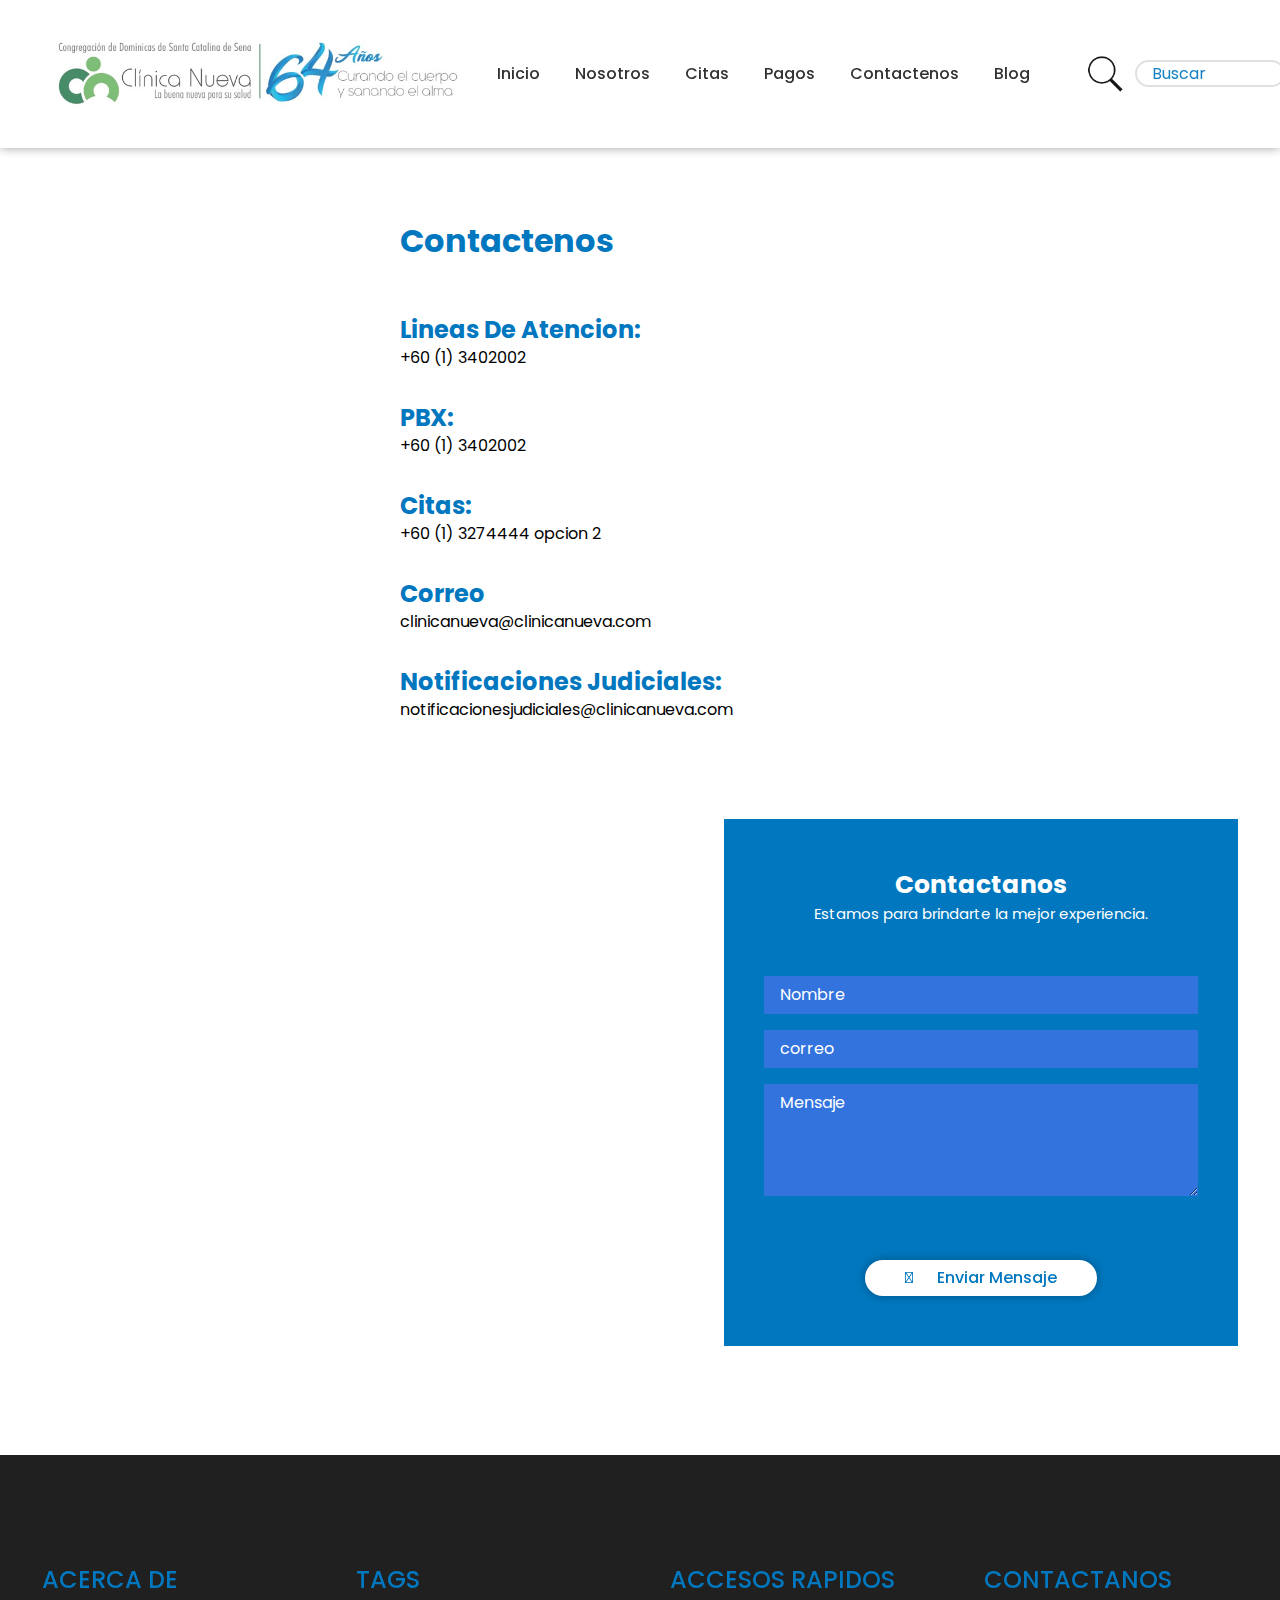
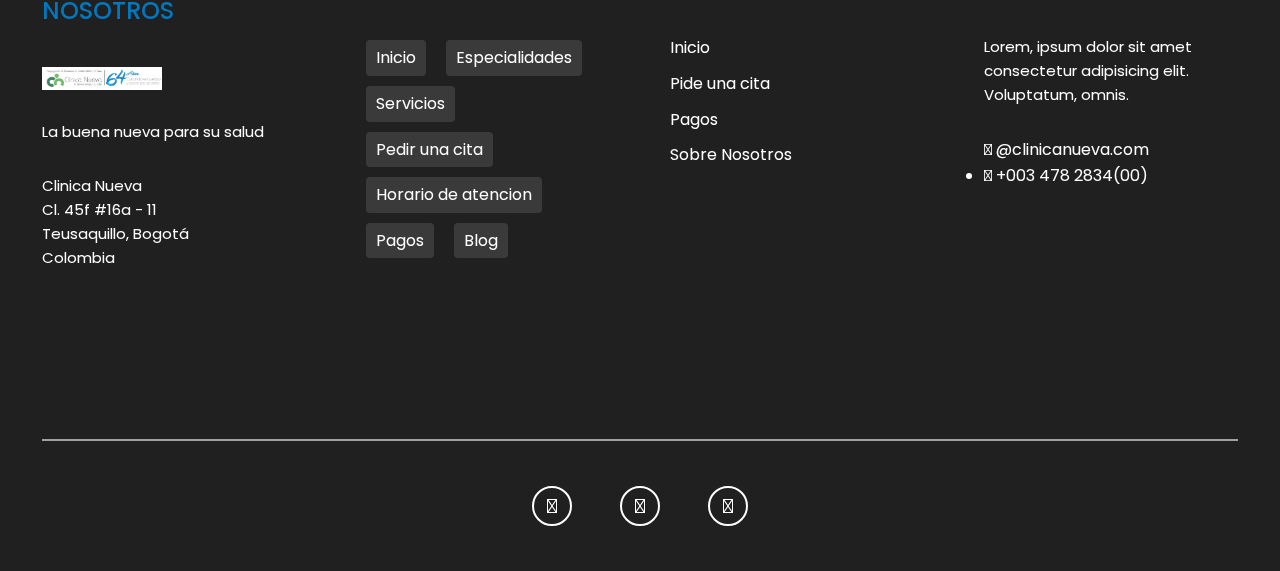
==== contactenos.html @ 8955e09b "0.61" ====
<!DOCTYPE html>
<html lang="en">

<head>
    <meta charset="UTF-8">
    <meta http-equiv="X-UA-Compatible" content="IE=edge">
    <meta name="viewport" content="width=device-width, initial-scale=1.0">
    <title>Clinica Nueva</title>
    <!-- Fuentes -->
    <link rel="stylesheet" href="https://cdnjs.cloudflare.com/ajax/libs/font-awesome/6.0.0-beta2/css/all.min.css"
        integrity="sha512-YWzhKL2whUzgiheMoBFwW8CKV4qpHQAEuvilg9FAn5VJUDwKZZxkJNuGM4XkWuk94WCrrwslk8yWNGmY1EduTA=="
        crossorigin="anonymous" referrerpolicy="no-referrer" />
    <!-- normalize css -->
    <link rel="stylesheet" href="css/normalize.css">
    <!-- custom css -->
    <link rel="stylesheet" href="css/main.css">
    <link rel="stylesheet" href="whats.css">
    <link rel="stylesheet" href="https://maxcdn.bootstrapcdn.com/font-awesome/4.5.0/css/font-awesome.min.css">
    <link rel="stylesheet" href="whats2.css">
    <script src="https://code.jquery.com/jquery-3.6.0.min.js"></script>

</head>

<body>


    <header class="header bg-white">
        <nav class="navbar bg-white">
            <div class="container flex">
                <a href="index.html" class="navbar-brand">
                    <img src="images/logo.png" alt="Logo Clinica">
                </a>
                <button type="button" class="navbar-show-btn">
                    <img src="images/ham-menu-icon.png">
                </button>

                <div class="navbar-collapse bg-blue">
                    <button type="button" class="navbar-hide-btn">
                        <svg xmlns="http://www.w3.org/2000/svg" class="icon icon-tabler icon-tabler-axis-x" width="60"
                            height="60" viewBox="0 0 24 24" stroke-width="1.5" stroke="#ffffff" fill="none"
                            stroke-linecap="round" stroke-linejoin="round">
                            <path stroke="none" d="M0 0h24v24H0z" fill="none" />
                            <path d="M4 13v.01" />
                            <path d="M4 9v.01" />
                            <path d="M4 5v.01" />
                            <path d="M17 20l3 -3l-3 -3" />
                            <path d="M4 17h16" />
                        </svg>
                    </button>
                    <ul class="navbar-nav">
                        <li class="nav-item">
                            <a href="index.html" class="nav-link ">Inicio</a>
                        </li>
                        <li class="nav-item">
                            <a href="nosotros.html" class="nav-link active">Nosotros</a>
                        </li>
                        <li class="nav-item">
                            <a href="#" class="nav-link">Citas</a>
                        </li>
                        <li class="nav-item">
                            <a href="https://www.psepagos.co/PSEHostingUI/ShowTicketOffice.aspx?ID=11386"
                                class="nav-link">Pagos</a>

                        </li>
                        <li class="nav-item">
                            <a href="contactenos.html" class="nav-link">Contactenos</a>
                        </li>
                        <li class="nav-item">
                            <a href="https://fonts.google.com/" class="nav-link">Blog</a>
                        </li>
                    </ul>
                    <div class="search-bar">
                        <form>
                            <div class="search-bar-box flex">
                                <span class="search-icon flex">
                                    <img src="images/search-icon-dark.png">
                                </span>
                                <input type="search" class="search-control" placeholder="Buscar">
                            </div>
                        </form>
                    </div>
                </div>
            </div>
        </nav>
    </header>
    <!-- FIN de header -->

    <section>
        <div class="emptyContainer">
            
        </div>
    </section>
    <section class="contact">
        <div class="contenedor-contact">
            <h1 class="text-blue">Contactenos<br></h1>
            <h2 class="text-blue"><br>Lineas de atencion: </h2>
            <p>+60 (1) 3402002</p>
            <h2 class="text-blue"><br>PBX:</h2>
            <p>+60 (1) 3402002</p>
            <h2 class="text-blue"><br>Citas: </h2>
            <p>+60 (1) 3274444 opcion 2</p>
            <h2 class="text-blue"><br>Correo</h2>
            <p>clinicanueva@clinicanueva.com</p>
            <h2 class="text-blue"><br>Notificaciones Judiciales:</h2>
            <p>notificacionesjudiciales@clinicanueva.com</p>
           
          
        </div>
    </section>
    <section id="contact" class="contact py">
        <div class="container grid">
            <div class="contact-left">
                <iframe
                    src="https://www.google.com/maps/embed?pb=!1m18!1m12!1m3!1d703.0010416188172!2d-74.07105067546958!3d4.634288171042001!2m3!1f0!2f0!3f0!3m2!1i1024!2i768!4f13.1!3m3!1m2!1s0x8e3f9a2e7e241aa3%3A0x66b2ec0e470ff23b!2sCl.%2045f%20%2316a%20-%2011%2C%20Teusaquillo%2C%20Bogot%C3%A1%2C%20Cundinamarca!5e0!3m2!1ses!2sco!4v1678193508503!5m2!1ses!2sco"
                    width="600" height="450" style="border:0;" allowfullscreen="" loading="lazy"
                    referrerpolicy="no-referrer-when-downgrade"></iframe>
            </div>
            <div class="contact-right text-white text-center bg-blue">
                <div class="contact-head">
                    <h3 class="lead">Contactanos</h3>
                    <p class="text text-md">Estamos para brindarte la mejor experiencia.</p>
                </div>
                <form>
                    <div class="form-element">
                        <input type="text" class="form-control" placeholder="Nombre">
                    </div>
                    <div class="form-element">
                        <input type="email" class="form-control" placeholder="correo">
                    </div>
                    <div class="form-element">
                        <textarea rows="5" placeholder="Mensaje" class="form-control"></textarea>
                    </div>
                    <button type="submit" class="btn btn-white btn-submit">
                        <i class="fas fa-arrow-right"></i> Enviar Mensaje
                    </button>
                </form>
            </div>
        </div>
    </section>

</body>

<!-- footer  -->
<footer id="footer" class="footer text-center">
    <div class="container">
        <div class="footer-inner text-white py grid">
            <div class="footer-item">
                <h3 class="footer-head text-blue">Acerca de nosotros</h3>
                <div class="icon">
                    <img src="images/logo.png">
                </div>
                <p class="text text-md">La buena nueva para su salud</p>
                <address>
                    Clinica Nueva <br>
                    Cl. 45f #16a - 11<br>
                    Teusaquillo, Bogotá <br>
                    Colombia
                </address>
            </div>

            <div class="footer-item">
                <h3 class="footer-head text-blue">tags</h3>
                <ul class="tags-list flex">
                    <li>Inicio</li>
                    <li>Especialidades</li>
                    <li>Servicios</li>
                    <li>Pedir una cita</li>
                    <li>Horario de atencion</li>
                    <li>Pagos</li>
                    <li>Blog</li>
                </ul>
            </div>

            <div class="footer-item">
                <h3 class="footer-head text-blue">Accesos rapidos</h3>
                <ul>
                    <li><a href="#" class="text-white">Inicio</a></li>
                    <li><a href="#" class="text-white">Pide una cita</a></li>
                    <li><a href="#" class="text-white">Pagos</a></li>
                    <li><a href="#" class="text-white">Sobre Nosotros</a></li>
                </ul>
            </div>

            <div class="footer-item">
                <h3 class="footer-head text-blue">Contactanos</h3>
                <p class="text text-md">Lorem, ipsum dolor sit amet consectetur adipisicing elit. Voluptatum, omnis.
                </p>

                <i class="fas fa-envelope"></i>
                <span>@clinicanueva.com</span>
                </li>
                <li>
                    <i class="fas fa-phone"></i>
                    <span>+003 478 2834(00)</span>
                </li>
                </ul>
            </div>
        </div>

        <div class="footer-links">
            <ul class="flex">
                <li><a href="https://twitter.com/ClinicaNueva_" class="text-white flex"> <i
                            class="fab fa-facebook-f"></i></a></li>
                <li><a href="https://www.facebook.com/ClinicaNuevaBogota/" class="text-white flex"> <i
                            class="fab fa-twitter"></i></a></li>
                <li><a href="https://www.instagram.com/clinicanueva_/" class="text-white flex"> <i
                            class="fab fa-instagram"></i></a></li>
            </ul>
        </div>
    </div>
</footer>
---- css/main.css ----
@import url('https://fonts.googleapis.com/css2?family=Poppins:wght@200;300;400;500;600;700;800;900&display=swap');

/* variables */
:root {
    --fros-blue-color: #0077be;
    --light-blue-color: #16c5ff;
    --dark-color: #202020;
    --light-gray: #dedede;
    --dark-gray: #a1a1a0;
    --light-color: #fff;
    --poppins-font: 'Poppins', sans-serif;
    --transition: all 0.3s ease-in-out;
    --box-shadow: 0 0 15px 2px rgba(0, 0, 0, 0.2) !important;
}

/* some resets */
* {
    padding: 0;
    margin: 0;
    -webkit-box-sizing: border-box;
    box-sizing: border-box;

}

html {
    font-size: 10px;
}

body {
    font-size: 1.6rem;
    line-height: 1.6;
    font-family: var(--poppins-font);
}

img {
    width: 100%;
    display: block;
}

ul {
    list-style: none;
}

a {
    text-decoration: none;
    color: var(--dark-color);
}

.bg-blue {
    background-color: var(--fros-blue-color);
}

.bg-white {
    background-color: var(--light-color);
}

.text-blue {
    color: var(--fros-blue-color);
}

.text-white {
    color: var(--light-color);
}

.text-shadow {
    text-shadow: 0px 4px 4px rgba(0, 0, 0, 0.30);
}

/* button */
.btn,
button {
    border: none;
    cursor: pointer;
}

.btn {
    padding: .9rem 4rem;
    border-radius: 3rem;
    display: inline-block;
    background-color: var(--light-color);
    font-weight: 500;
    -webkit-box-shadow: 0 0 7px 2px rgba(0, 0, 0, 0.2);
    box-shadow: 0 0 7px 2px rgba(0, 0, 0, 0.2);
    -webkit-transition: var(--transition);
    -o-transition: var(--transition);
    transition: var(--transition);
}

.btn-white {
    color: var(--fros-blue-color);
}

.btn-light-blue {
    background-color: var(--light-blue-color);
    color: var(--light-color);
}

.btn-blue {
    background-color: var(--fros-blue-color);
    color: var(--light-color);
}

.btn-group {
    display: -webkit-box;
    display: -ms-flexbox;
    display: flex;
    -ms-flex-wrap: wrap;
    flex-wrap: wrap;
    -webkit-box-align: center;
    -ms-flex-align: center;
    align-items: center;
}

.btn-group .btn {
    width: 100%;
}

.btn-group .btn:first-child {
    margin-bottom: 2rem;
}

.btn:hover {
    -webkit-box-shadow: var(--box-shadow);
    box-shadow: var(--box-shadow);
}

.container {
    max-width: 95vw;
    margin: 0 auto;
    padding: 0 1rem;
}

.flex {
    display: -webkit-box;
    display: -ms-flexbox;
    display: flex;
    -webkit-box-align: center;
    -ms-flex-align: center;
    align-items: center;
    -webkit-box-pack: center;
    -ms-flex-pack: center;
    justify-content: center;
}

.grid {
    display: grid;
}

input {
    outline: 0;
}

.lead {
    font-size: 25px;
    text-transform: capitalize;
}

h1,
h2,
h3 {
    text-transform: capitalize;
    margin-top: 0;
    line-height: 1.3;
}

.text {
    opacity: 1;
}

.text-md {
    font-size: 1.5rem;
}

.text-lg {
    font-size: 2rem;
    font-weight: 500;
}

.text-sm {
    font-size: 1.3rem;
}

.py {
    padding: 10.9rem 0;
}

.text-center {
    text-align: center;
}

/* header */
.header {
    min-height: 10vh;
}

.navbar {
    position: fixed;
    opacity: 0.94;
    top: 0;
    left: 0;
    width: 100%;
    padding: 3.2rem 0;
    box-shadow: 0 0.1px 10px rgba(0, 0, 0, 0.4);
    z-index: 999;

}

.navbar .container {
    -webkit-box-pack: justify;
    -ms-flex-pack: justify;
    justify-content: space-between;
}

.navbar-brand img {
    width: 420px;
}

.navbar-show-btn,
.navbar-hide-btn {
    background-color: transparent;
    width: 30px;
    -webkit-transition: var(--transition);
    -o-transition: var(--transition);
    transition: var(--transition);
}

button[class ^=navbar]:hover {
    -webkit-transform: scale(1.1);
    -ms-transform: scale(1.1);
    transform: scale(1.1);
}

.navbar-collapse {
    position: fixed;
    top: 0;
    right: 0;
    width: 100%;
    height: 100%;
    opacity: 0.97;
    padding: 15rem 3rem;
    display: -webkit-box;
    display: -ms-flexbox;
    display: flex;
    -webkit-box-orient: vertical;
    -webkit-box-direction: normal;
    -ms-flex-direction: column;
    flex-direction: column;
    -webkit-box-pack: justify;
    -ms-flex-pack: justify;
    justify-content: space-between;
    -webkit-box-shadow: -3px 0 10px 4px rgba(0, 0, 0, 0.1);
    box-shadow: -3px 0 10px 4px rgba(0, 0, 0, 0.1);
    -webkit-transform: translateX(110%);
    -ms-transform: translateX(110%);
    transform: translateX(110%);
    -webkit-transition: var(--transition);
    -o-transition: var(--transition);
    transition: var(--transition);
    z-index: 1000;
}

/* navbar show class */
.navbar-show {
    -webkit-transform: translateX(0);
    -ms-transform: translateX(0);
    transform: translateX(0);
}

.navbar-hide-btn {
    position: absolute;
    justify-content: center;

    top: 4.6rem;
}

.nav-item {
    margin: 1.4rem 0;
}

.nav-link {
    opacity: 0.95;
    color: var(--light-color);
    font-weight: 700;
    -webkit-transition: var(--transition);
    -o-transition: var(--transition);
    transition: var(--transition);
    display: inline-block;
}

.nav-link:hover {
    opacity: 1;
    color: var(--light-color);
    -webkit-transform: translateX(10px);
    -ms-transform: translateX(10px);
    transform: translateX(10px);
}

.search-icon {
    display: block;
    width: 40px;
    margin-right: 1rem;
}

.search-control::-webkit-input-placeholder {
    color: var(--light-blue-color);
}

.search-control::-moz-placeholder {
    color: var(--light-blue-color);
}

.search-control:-ms-input-placeholder {
    color: var(--fros-blue-color);
}

.search-control::-ms-input-placeholder {
    color: var(--fros-blue-color);
}

.search-control::placeholder {
    color: var(--fros-blue-color);
}

.search-control {
    height: 27px;
    width: 100%;
    border-radius: 1.9rem;
    border: 2px solid var(--light-gray);
    padding: 0 1.5rem;
}

/* INICIO header inner */
.header-inner {
    padding-top: 1rem;
}

.header-inner-left h1 {
    font-size: 4rem;
    font-weight: 300;
    margin-bottom: 0;
}

.header-inner-left h1 span {
    font-weight: 600;
    text-transform: uppercase;
}

.header-inner-left .lead {
    opacity: 0.9;
}

.header-inner-left .text {
    margin: 5.8rem 0;
    max-width: 500px;
    margin-right: auto;
    margin-left: auto;
}

.header-inner-left .btn-group {
    -webkit-box-pack: center;
    -ms-flex-pack: center;
    justify-content: center;
}

.header-inner-right {
    margin-top: 6rem;
}

.header-inner-right img {
    max-width: 500px;
    margin: 0 auto;
}

/* FIN header inner*/

/* INICIO de slider tipo Banner*/
#slider {
    position: relative;
    width: 100%;
    height: 600px;
    overflow: hidden;
}

.slider-container {
    position: absolute;
    top: 55px;
    left: 0;
    width: 100%;
    height: 100%;
}

.slider-image {
    position: absolute;
    top: 0;
    left: 0;
    width: 100%;
    height: 100%;
    display: none;
}

.slider-image img {
    width: 100%;
    height: 100%;
    object-fit: cover;
    object-position: center;
}

.slider-image.active {
    display: block;
}

.slider-controls {
    position: absolute;
    bottom: 20px;
    left: 50%;
    transform: translateX(-50%);
    z-index: 1;
}

.slider-controls button {
    background-color: transparent;
    border: none;
    color: #fff;
    font-size: 30px;
    margin: 0 10px;
    cursor: pointer;
}

.slider-controls button:focus {
    outline: none;
}

.slider-controls button:hover {
    color: #ccc;
}

/*FIN de slider de imagenes tipo banner*/

/* INICIO info de la clinica    */
.container-infoclinica {
    display: flex;
    justify-content: center;
}

.grid-infoclinica {
    display: grid;
    grid-template-columns: repeat(2, 1fr);
    grid-column-gap: 10px;
    grid-row-gap: 2px;
    position: relative;
    align-content: center;
    align-items: center;
    width: 100%;
    margin: 0 auto;
    padding-top: 2px;
}

.texto-infTitulo {
    position: absolute;
    top: 15%;
    left: 37%;
    transform: translate(-50%, -50%);
    background-color: rgba(4, 57, 233, 0.541);
    color: var(--light-color);
    padding: 10px;
    width: 250px;

    font-size: 25px;
}

.divImageninfo {
    grid-area: 1 / 1 / 2 / 2;
    width: 85%;
}

.divtextoinfo {
    grid-area: 1 / 2 / 2 / 3;
    margin: 5rem;
    text-align: left;
    margin-left: 5px;
}

/* FIN info de la clinica    */

/* INICIO Seccion Especialidades */
.especialidades {
    background-color: #ffffff;
    color: #000000;
    padding: 50px;
    margin: 0 auto;
}

.especialidades h2 {
    font-size: 50px;
    font-weight: bold;
    margin-bottom: 30px;
}

.especialidades-tabla {
    margin: 0 auto;
}

.especialidades-tabla tr {
    margin: 20px;
    justify-content: left;
    padding: 5px 20px;
}

.especialidades-tabla td {
    padding: 5px 20px;
    font-size: large;
}

.tabs {
    display: flex;
    justify-content: center;
    margin-bottom: 30px;
}

.tab-link {
    background-color: #fff;
    border: none;
    border-radius: 5px 5px 0 0;
    color: #0077be;
    cursor: pointer;
    font-size: 18px;
    font-weight: bold;
    padding: 15px 20px;
    transition: background-color 2s ease;
    gap: 2rem;
}

.tab-link.active {
    background-color: #0077be;
    color: #fff;
}

.tab-content {
    display: none;
}

.tab-content.active {
    display: block;
}

/* FIN */

/*Inicio de Horario */
.horario-visitas {
    margin: 5rem;

}

.grid-horario {
    display: grid;
    grid-template-columns: repeat(2, 1fr);
    grid-template-rows: 1fr;
    grid-column-gap: 0px;
    grid-row-gap: 0px;
    width: 100%;
    margin: 0 auto;
}

.divTitulo {
    grid-area: 1 / 1 / 2 / 2;
    border-right: solid 2px rgb(109, 119, 255);
    display: flex;
    align-items: center;
    justify-content: right;
    padding-right: 10rem;
    font-size: 35px;
    font-weight: bold;
    margin-bottom: 15px;
}

.divContent {
    grid-area: 1 / 2 / 2 / 3;
    padding: 5rem;
}

.divContent h3 {
    font-size: 25px;
}

/*FIN de Horario*/


/* banner one section */
.banner-one {
    background: -webkit-gradient(linear, left top, left bottom, from(rgba(0, 80, 213, 0.9)), to(rgba(0, 90, 213, 0.85))), url('../images/banner-1-img.png') top/cover no-repeat;
    background: -o-linear-gradient(rgba(0, 80, 213, 0.9), rgba(0, 90, 213, 0.85)), url('../images/banner-1-img.png') top/cover no-repeat;
    background: linear-gradient(rgba(0, 80, 213, 0.9), rgba(0, 90, 213, 0.85)), url('../images/banner-1-img.png') top/cover no-repeat;
    height: 480px;
    display: -webkit-box;
    display: -ms-flexbox;
    display: flex;
    -webkit-box-align: center;
    -ms-flex-align: center;
    align-items: center;
    -webkit-box-pack: center;
    -ms-flex-pack: center;
    justify-content: center;
}

.banner-one .lead {
    font-size: 2.8rem;
    font-weight: 500;
    max-width: 600px;
}

.banner-one .text-sm {
    font-weight: 500;
}


/* services section */
.services .section-head .text-lg {
    color: var(--dark-gray);
    margin-top: -2rem;
}

.services .section-head img {
    margin: 3.7rem auto;
}

.line-art {
    max-width: 240px;
    margin: auto;
}

.line-art img {
    width: 30px;
}

.line-art div {
    width: 100px;
    height: 2px;
    background-color: var(--light-gray);
}

.services-inner {
    padding: 10rem 0;
    background-color: #0050d5;
}

.service-item {
    padding: 3rem;
    margin-bottom: 3rem;
}

.service-item:last-child {
    margin-bottom: 0;
}

.service-item .icon img {
    width: 80px;
    margin: auto;
}

.servicios-grid img {
    width: 40%;

}

.service-item h3 {
    margin: 5rem 0;
    opacity: 0.7;
}

/* banner two section */
.banner-two {
    background: -webkit-gradient(linear, left top, left bottom, from(rgba(0, 80, 213, 0.9)), to(rgba(0, 90, 213, 0.85))), url('../images/banner-two-bg.png') top/cover no-repeat;
    background: -o-linear-gradient(rgba(0, 80, 213, 0.9), rgba(0, 90, 213, 0.85)), url('../images/banner-two-bg.png') top/cover no-repeat;
    background: linear-gradient(rgba(0, 80, 213, 0.9), rgba(0, 90, 213, 0.85)), url('../images/banner-two-bg.png') top/cover no-repeat;
    padding: 13.6rem 0;
}

.banner-two-left img {
    max-width: 620px;
    margin: auto;
}

.banner-two-right .lead {
    font-size: 2.2rem;
    margin-top: 6rem;
}

.banner-two-right .btn-group {
    margin-top: 6rem;
    -webkit-box-pack: center;
    -ms-flex-pack: center;
    justify-content: center;
}

/* doctors panel */
.doc-panel-inner {
    margin-top: 8rem;
}

.doc-panel-item {
    margin-bottom: 6rem;
}

.doc-panel-item:last-child {
    margin-bottom: 0;
}

.doc-panel-item .img {
    position: relative;
    height: 440px;
    background-color: var(--light-gray);
    overflow: hidden;
    -webkit-box-align: end;
    -ms-flex-align: end;
    align-items: flex-end;
}

.doc-panel-item .img .info {
    position: absolute;
    bottom: -100%;
    left: 0;
    width: 100%;
    height: 100px;
    -webkit-box-orient: vertical;
    -webkit-box-direction: normal;
    -ms-flex-direction: column;
    flex-direction: column;
    -webkit-transition: var(--transition);
    -o-transition: var(--transition);
    transition: var(--transition);
}

.doc-panel-item .img {
    max-width: 357px;
    margin-left: auto;
    margin-right: auto;
}

.doc-panel-item:hover .info {
    bottom: 0;
}

/* package service */
.package-service-inner {
    margin-top: 14rem;
}


/* Servicios */
.servicios-grid {
    display: grid;
    grid-template-columns: repeat(2, 1fr);
    grid-template-rows: 1fr;
    grid-column-gap: 30px;
    grid-row-gap: 0px;
    padding: 5rem;
}

.div1service {
    grid-area: 1 / 1 / 2 / 2;
}

.div2service {
    grid-area: 1 / 2 / 2 / 3;
}

/* Servicios */
.package-service {
    background: -webkit-gradient(linear, left top, left bottom, from(rgba(0, 80, 213, 0.85)), to(rgba(0, 80, 213, 0.95))), url('../images/package-service-img.jpg') center/cover no-repeat;
    background: -o-linear-gradient(rgba(0, 80, 213, 0.85), rgba(0, 80, 213, 0.95)), url('../images/package-service-img.jpg') center/cover no-repeat;
    background: linear-gradient(rgba(0, 80, 213, 0.85), rgba(0, 80, 213, 0.95)), url('../images/package-service-img.jpg') center/cover no-repeat;
}

.package-service-head {
    color: var(--light-color);
}

.package-service-head h2 {
    font-size: 39px;
}

.package-service-item {
    padding: 3rem 5rem;
    position: relative;
    margin-bottom: 12rem;
}

.package-service-item:last-child {
    margin-bottom: 0;
}

.package-service-item .icon {
    width: 86px;
    height: 86px;
    background-color: var(--light-blue-color);
    border-radius: 2rem;
    border-bottom-right-radius: 0;
    color: var(--light-color);
    position: absolute;
    top: -43px;
    left: 50%;
    -webkit-transform: translateX(-50%) rotate(45deg);
    -ms-transform: translateX(-50%) rotate(45deg);
    transform: translateX(-50%) rotate(45deg);
}

.package-service-item .icon i {
    -webkit-transform: rotate(-45deg);
    -ms-transform: rotate(-45deg);
    transform: rotate(-45deg);
}

.package-service-item h3 {
    opacity: 0.7;
    margin: 8rem 0 4rem 0;
}

.package-service-item .text-sm {
    color: var(--dark-gray);
}

.package-service-item .btn {
    margin: 4rem 0;
}

/* --------- INICIO reconocimientos ------ */
.reconocimiento {
    margin: 0 auto;
    background-color: rgb(255, 255, 255);
}

.contenedor-r {
    display: grid;
    grid-template-columns: 1fr 2fr; 
    gap: 0px 0px;
    margin: 0 auto; 
    width: auto;
    max-width: 1000px;
    height: auto;
}
.imagen-r { 
    width: 100%;
    margin: 0 auto; 
 
}
.texto-r {
    width: 100%;
   padding-left: 10px;
   padding-right: 10px;
}


.reconocimiento h1 {
    font-size: 50px;
    text-align: center;
}

.reconocimiento hr {
    width: 30%;
    color: #0050d5;
    border-width: 2.5px;
    margin: 0 auto;
}

.texto-r p {
    font-size: 18px;   
}



/* --------- FIN reconocimientos ------ */
/* posts section */
.posts {
    background-color: var(--light-gray);
}

.posts-inner {
    margin-top: 6rem;
}

.post-item {
    padding: 1.2rem;
    -webkit-box-shadow: var(--box-shadow);
    box-shadow: var(--box-shadow);
    margin-bottom: 6rem;
}

.post-item:last-child {
    margin-bottom: 0;
}

.post-item .content {
    padding: 3rem 2rem 1rem 2rem;
}

.post-item h4 {
    margin-bottom: 1rem;
}

.post-item .text {
    padding: 1rem 0;
}

.post-item .info {
    -webkit-box-pack: justify;
    -ms-flex-pack: justify;
    justify-content: space-between;
    color: var(--dark-gray);
}

.post-item .info .text {
    padding-bottom: 0;
}

/* contact section */
.contact-left {
    margin-bottom: 6rem;
    height: 100%;
}

.contact-left iframe {
    width: 100%;
    height: 100%;
    -o-object-fit: cover;
    object-fit: cover;
}

.contact-right {
    padding: 5rem 4rem;
}

.contact-right form {
    margin-top: 5rem;
}

.form-element .form-control {
    width: 100%;
    background-color: #3373dd;
    border: none;
    outline: 0;
    padding: 1rem 1.6rem;
    margin-bottom: 1.6rem;
    color: var(--light-color);
}

.form-element .form-control::-webkit-input-placeholder {
    color: var(--light-color);
}

.form-element .form-control::-moz-placeholder {
    color: var(--light-color);
}

.form-element .form-control:-ms-input-placeholder {
    color: var(--light-color);
}

.form-element .form-control::-ms-input-placeholder {
    color: var(--light-color);
}

.form-element .form-control::placeholder {
    color: var(--light-color);
}

.btn-submit {
    margin-top: 4rem;
}

.btn-submit i {
    margin-right: 2rem;
}

/* footer */
.footer {
    background-color: var(--dark-color);
}

.footer-item {
    margin-bottom: 6rem;
}

.footer-item:last-child {
    margin-bottom: 0;
}

.footer-head {
    text-transform: uppercase;
    font-weight: 500;
    font-size: 2.4rem;
    margin-bottom: 4rem;
}

.footer-item .icon {
    width: 120px;
    margin: auto;
}

.footer-item .text {
    padding: 3rem 0;
    max-width: 500px;
    margin-right: auto;
    margin-left: auto;
}

.footer-item address {
    font-size: 1.5rem;
    font-style: normal;
}

.footer-item .tags-list {
    -ms-flex-wrap: wrap;
    flex-wrap: wrap;
}

.footer-item .tags-list li {
    margin: .5rem 1rem;
    padding: .5rem 1rem;
    background-color: rgb(58, 58, 58);
    border-radius: .4rem;
}

.footer-item a {
    margin-bottom: 1rem;
    display: inline-block;
    -webkit-transition: var(--transition);
    -o-transition: var(--transition);
    transition: var(--transition);
}

.footer-item a:hover {
    color: var(--dark-gray);
}

.footer-item:last-child .text {
    padding-top: 0;
}

.footer-item .appointment-info li {
    margin: 1rem 0;
}

.footer-item .appointment-info li span {
    margin-left: 1rem;
}

.footer-links {
    border-top: 2px solid var(--dark-gray);
    padding: 4.5rem 0;
}

.footer-links li {
    margin: 0 2.4rem;
    font-size: 2rem;
}

.footer-links li a {
    height: 40px;
    width: 40px;
    border-radius: 50%;
    border: 2px solid var(--light-color);
    -webkit-transition: var(--transition);
    -o-transition: var(--transition);
    transition: var(--transition);
}

.footer-links li a:hover {
    background-color: var(--light-color);
    color: var(--fros-blue-color);
}




/* Media Queries */
@media(min-width: 450px) {
    .navbar-collapse {
        width: 320px;
    }

    .btn-group .btn {
        width: auto;
    }

    .btn-group .btn:first-child {
        margin-right: 48px;
        margin-bottom: 0;
    }

    .border-line {
        width: 405px;
    }
}


@media(min-width: 768px) {
    .header-inner-left h1 {
        font-size: 5.7rem;
    }

    .services-inner,
    .doc-panel-inner {
        grid-template-columns: repeat(2, 1fr);
    }

    .doc-panel-inner {
        -webkit-column-gap: 3rem;
        -moz-column-gap: 3rem;
        column-gap: 3rem;
    }

    .doc-panel .section-head h2 {
        text-align: left;
    }

    .package-service-inner,
    .posts-inner,
    .footer-inner {
        grid-template-columns: repeat(3, 1fr);
        -webkit-column-gap: 6rem;
        -moz-column-gap: 6rem;
        column-gap: 6rem;
    }

    .footer-inner {
        text-align: left;
    }

    .footer-item .icon,
    .footer-item .text {
        margin-left: 0;
    }

    .footer-item .tags-list {
        -webkit-box-pack: start;
        -ms-flex-pack: start;
        justify-content: flex-start;
    }

    .info-capacidad {
        grid-template-columns: repeat(1, 1fr);
    }


}

@media screen and (max-width: 768px) {
    .contenedor-r {
        grid-template-columns: 1fr;
        grid-template-rows: 1fr 1fr;
    }

    .imagen-r {
        grid-row: 1;
        grid-column: 1;
    }

    .texto-r {
        grid-row: 2;
        grid-column: 1;
    }
}

@media(min-width: 992px) {
    .header-inner {
        padding-top: 3.2rem;
    }

    .header-inner .container {
        grid-template-columns: 545px auto;
        -webkit-box-align: center;
        -ms-flex-align: center;
        align-items: center;
        height: calc(100vh - 32px);
        position: relative;
    }

    .header-inner-left {
        text-align: left;
    }

    .header-inner-left .text {
        margin-left: 0;
    }

    .header-inner-left .btn-group {
        -webkit-box-pack: start;
        -ms-flex-pack: start;
        justify-content: start;
    }

    .header-inner-right img {
        position: absolute;
        bottom: 0;
        right: 0;
        padding-left: 5rem;
    }

    /* */

    .about-inner .container {
        grid-template-columns: repeat(2, 1fr);
        -webkit-column-gap: 3rem;
        -moz-column-gap: 3rem;
        column-gap: 3rem;
    }

    .about-left {
        text-align: left;
        margin-bottom: 0;
    }

    .about-left .section-head h2 {
        text-align: left;
    }

    .border-line {
        margin-left: 0;
    }

    .border-line::after {
        left: 0;
        -webkit-transform: translateX(0);
        -ms-transform: translateX(0);
        transform: translateX(0);
    }

    .about-right {
        margin-left: auto;
        margin-top: 11.2rem;
    }

    .banner-two .container {
        grid-template-columns: repeat(2, 1fr);
        -webkit-box-align: center;
        -ms-flex-align: center;
        align-items: center;
        -webkit-column-gap: 6rem;
        -moz-column-gap: 6rem;
        column-gap: 6rem;
    }

    .banner-two-right {
        text-align: left;
    }

    .banner-two-right .btn-group {
        -webkit-box-pack: start;
        -ms-flex-pack: start;
        justify-content: flex-start;
    }

    .banner-two-right .lead {
        margin-top: 0;
    }

    .banner-two-left img {
        width: 100%;
        max-width: 100%;
    }

    .doc-panel-inner {
        grid-template-columns: repeat(3, 1fr);
    }

    .doc-panel-item {
        margin-bottom: 0;
    }

    .package-service-inner {
        grid-template-columns: repeat(3, 1fr);
    }

    .package-service-item {
        margin-bottom: 0;
    }

    .contact .container {
        grid-template-columns: repeat(2, 1fr);
        -webkit-column-gap: 2.4rem;
        -moz-column-gap: 2.4rem;
        column-gap: 2.4rem;
    }

}

@media(min-width: 1200px) {

    .navbar-show-btn,
    .navbar-hide-btn {
        display: none;
    }

    .navbar-collapse {
        -webkit-transform: translateX(0);
        -ms-transform: translateX(0);
        transform: translateX(0);
        position: relative;
        -webkit-box-orient: horizontal;
        -webkit-box-direction: normal;
        -ms-flex-direction: row;
        flex-direction: row;
        -webkit-box-pack: end;
        -ms-flex-pack: end;
        justify-content: flex-end;
        -webkit-box-align: center;
        -ms-flex-align: center;
        align-items: center;
        width: 100%;
        height: auto;
        padding: 0;
        background-color: transparent;
        -webkit-box-shadow: none;
        box-shadow: none;
        -webkit-transition: none;
        -o-transition: none;
        transition: none;
    }

    .navbar-nav {
        display: -webkit-box;
        display: -ms-flexbox;
        display: flex;
    }

    .nav-item {
        margin: 0;
        margin-left: 3.5rem;
    }

    .nav-link {
        color: var(--dark-color);
        opacity: 1;
        font-weight: 500;
        position: relative;
    }

    .nav-link::after {
        content: "";
        position: absolute;
        top: 100%;
        left: 0;
        height: 2px;
        width: 0;
        background-color: var(--fros-blue-color);
        opacity: 0;
        -webkit-transition: var(--transition);
        -o-transition: var(--transition);
        transition: var(--transition);
    }

    .nav-link:hover {
        -webkit-transform: none;
        -ms-transform: none;
        transform: none;
        color: var(--fros-blue-color);
    }

    .nav-link:hover::after {
        opacity: 1;
        width: 100%;
    }

    .search-bar {
        margin-left: 5.5rem;
    }

    .search-inner-right {
        width: 100%;
    }

    .search-inner-right img {
        padding-left: 0;
        max-width: 647px;
    }

    .search-control {
        width: 150px;
    }

    .header-inner-right {
        width: 100%;
    }

    .header-inner-right img {
        padding-left: 0;
        max-width: 647px;
    }

    .services-inner {
        grid-template-columns: repeat(4, 1fr);
        -webkit-column-gap: 2rem;
        -moz-column-gap: 2rem;
        column-gap: 2rem;
    }

    .service-item {
        margin-bottom: 0;
    }

    .doc-panel-inner {
        -webkit-column-gap: 9rem;
        -moz-column-gap: 9rem;
        column-gap: 9rem;
    }

    .posts-inner {
        grid-template-columns: repeat(3, 1fr);
    }

    .post-item {
        margin-bottom: 0;
    }

    .contact .container {
        grid-template-columns: auto 514px;
    }

    .footer-inner {
        grid-template-columns: repeat(4, 1fr);
        -webkit-column-gap: 6rem;
        -moz-column-gap: 6rem;
        column-gap: 6rem;
    }
}

@media(min-width: 1480px) {

    /* general */
    .container {
        max-width: 81vw;
    }
}

/* transition and animation stopper */
.resize-animation-stopper * {
    -webkit-animation: none !important;
    animation: none !important;
    -webkit-transition: none !important;
    -o-transition: none !important;
    transition: none !important;
}

.info-capacidad {
    grid-template-columns: repeat(5, 1fr);
    column-gap: 2em;
}



.testimonial-section {
    padding: 50px 0;
    background-color: #f7f7f7;
}

.testimonial-slider {
    max-width: 800px;
    margin: 0 auto;
}

.testimonial-content {
    text-align: center;
}

.testimonial-content img {
    width: 200px;
    height: auto;
    border-radius: 50%;
    margin-bottom: 20px;
}

.testimonial-content p {
    font-size: 18px;
    line-height: 1.5;
    color: #555;
}


.testimonios {
    position: relative;
    min-height: 70vh;
    width: 100%;
    background-color: #f8f8f8;
    overflow: hidden;
}

.testimonial-section::before {
    position: absolute;
    content: '';
    width: 2000px;
    height: 100%;
    bottom: -70%;
    border-radius: 50%;
    background: #3b7cf5;
}

.testimonios .heading {
    display: inline-block;
    position: relative;
    color: #3b7cf5;
    font-size: 4vw;
    padding: 60px;
    width: 100%;
    text-align: center;
    font-weight: 800;
}


.testimonios .heading::before {
    position: absolute;
    content: '';
    width: 15%;
    height: 7px;
    left: 50%;
    transform: translateX(-50%);
    bottom: 25%;
    background: #393939;
}

.testimonios .heading b {
    color: #fff;

}

.wrapper {
    width: 100%;
    display: flex;
    justify-content: center;
    flex-wrap: wrap;
}

.contenedor-testimonios {
    position: relative;
    width: 350px;
    color: #fff;
    background: #696969;
    margin: 40px 10px;
    padding: 30px 20px;
    border-radius: 3px;
    transition: 0.3s ease;
    box-shadow: 0px 4px 4px rgba(85, 85, 85, 0.45);

}

.profile {
    position: absolute;
    left: 50%;
    transform: translateX(-50%);
    top: -10%;
    width: 100%;
    display: block;
}

.imgBox {
    position: relative;
    height: 100px;
    width: 100px;
    margin: auto;
    border: 8px solid #070c0d;
    border-radius: 50%;
    overflow: hidden;
}

.imgBox img {
    position: absolute;
    height: 100%;
    width: 100%;
    top: 0;
    left: 0;
    border-radius: 50%;
    object-fit: cover;
    transition: 0.3s ease;
}

.contenedor-testimonios h2 {
    padding: 5px 0;
    text-transform: capitalize;
    color: #fff;
    letter-spacing: 1px;
    text-align: center;
}

.contenedor-testimonios p {
    margin-top: 50px;
    color: #fff;
    padding: 0 8px;
    font-size: 15px;
    opacity: 0.8;
}

.contenedor-testimonios .left {
    font-size: 30px;
    display: block;
    text-align: left;
    color: #3b7cf5;
}

.contenedor-testimonios .right {
    font-size: 30px;
    display: block;
    text-align: right;
    color: #3b7cf5;
}

.contenedor-testimonios .social {
    width: 100%;
}

.contenedor-testimonios .social i {
    font-size: 1.2em;
    color: #fff;
    padding: 8px;
    background: rgba(255, 255, 255, 0.671);
    border-radius: 4px;
}


/* Estilo de la ventana modal */
.modal {
    display: none;
    /* Oculta la ventana modal por defecto */
    position: fixed;
    /* Posición fija para mantener la ventana modal en la pantalla */
    z-index: 1;
    /* Para que la ventana modal aparezca por encima del resto del contenido */
    left: 0;
    top: 0;
    width: 100%;
    height: 100%;
    overflow: auto;
    /* Permite que el usuario pueda desplazarse si el contenido de la ventana modal es demasiado grande */
    background-color: rgba(0, 0, 0, 0.4);
    /* Fondo oscuro semitransparente para destacar la ventana modal */
}

/* Estilo del contenido de la ventana modal */
.modal-content {
    position: relative;
    background-color: #fefefe;
    /* Fondo blanco para el contenido de la ventana modal */
    margin: auto;
    padding: 0;
    border: 1px solid #888;
    width: 80%;
    max-width: 600px;
}

/* Estilo del botón para cerrar la ventana modal */
.close {
    position: absolute;
    top: 0;
    right: 0;
    color: #aaa;
    font-size: 28px;
    font-weight: bold;
    padding: 10px;
}

.close:hover,
.close:focus {
    color: black;
    text-decoration: none;
    cursor: pointer;
}

/* /////////PESTAÑA CONTACTENOS///////// */
.emptyContainer{
    width: 120px;
    height: 120px;
}
.contenedor-contact {
    width: 500px;
    height: 500px;
    padding-top: 10rem;
    margin: 0 auto;
    padding: 1rem;
}

.contenedor-contact h1 {}

.contenedor-contact h2 {}

.contenedor-contact p {}

/* ///////////////////////////////////////////////////// */
.grid-container1{
   
}
.Mision { grid-area: Mision; }
.Vision { grid-area: Vision; }


.nosotros-container{
    width: 60%;
    display: flex;
    justify-content: center;
    align-items: center;
    height:100hv;
}

.nosotros-container figure{
    position: relative;
    height: 450px;
    width: 550px;
    overflow: hidden;
    cursor: pointer;
}
.nosotros-container figure img{
    width: 100%;
    height: 100%;
    transition: all 500ms ease-out;   
}
.nosotros-container figure .capa{
position: absolute;
top: 0;
width: 100%;
height: 100%;
background: rgba(11, 103, 123, 0.6);
transition: all 500ms ease-out;
opacity: 0;
visibility: hidden;
text-align: center;
}
.nosotros-container figure:hover > .capa{
    opacity: 1;
    visibility: visible;
}
.nosotros-container figure:hover > .capa h3{
    margin-top: 70px;
    margin-bottom: 15px;
}
.nosotros-container figure .capa h3{
    color: #fff;
    font-weight: 400;
    margin-bottom: 250px;
    transition: all 500ms ease-out;
}
.nosotros-container figure .capa p{
    color: #fff;
    font-size: 15px;
    line-height: 1.5;
    width: 100%;
    max-width: 420px;
    margin: auto;

}
---- whats.css ----
.float{
	position:fixed;
	width:60px;
	height:60px;
	bottom: 15px;
    right: 16px;
	background-color:#4cc370;
	color:#FFF;
	border-radius:50px;
	text-align:center;
  font-size:30px;
	box-shadow: 2px 2px 3px #999;
  z-index:100;
}
.float:hover {
	text-decoration: none;
	color: #fff;
  background-color:#3d9e5a;
}

.my-float{
	margin-top:16px;
}
---- whats2.css ----
@import url("https://fonts.googleapis.com/css?family=Roboto");
/* offset-x > | offset-y ^| blur-radius | spread-radius | color */
@keyframes pulse {
  0% {
    transform: scale(1, 1);
  }
  50% {
    opacity: 0.3;
  }
  100% {
    transform: scale(1.45);
    opacity: 0;
  }
}
.pulse {
  -webkit-animation-name: pulse;
  animation-name: pulse;
}

.nav-bottom {
  display: flex;
  flex-direction: row;
  justify-content: flex-end;
  align-content: flex-end;
  width: auto;
  height: auto;
  position: fixed;
  z-index: 8;
  bottom: 0px;
  right: 0px;
  padding: 5px;
  margin: 0px;
}
@media (max-width: 360px) {
  .nav-bottom {
    width: 320px;
  }
}

.whatsapp-button {
  display: flex;
  justify-content: center;
  align-content: center;
  width: 60px;
  height: 60px;
  z-index: 8;
  transition: .3s;
  margin: 10px;
  padding: 7px;
  border: none;
  outline: none;
  cursor: pointer;
  border-radius: 50%;
  background-color: white;
  /* offset-x > | offset-y ^| blur-radius | spread-radius | color */
  -webkit-box-shadow: 1px 1px 6px 0px rgba(68, 68, 68, 0.705);
  -moz-box-shadow: 1px 1px 6px 0px rgba(68, 68, 68, 0.705);
  box-shadow: 1px 1px 6px 0px rgba(68, 68, 68, 0.705);
}

.circle-anime {
  display: flex;
  position: absolute;
  justify-content: center;
  align-content: center;
  width: 60px;
  height: 60px;
  top: 15px;
  right: 15px;
  border-radius: 50%;
  transition: .3s;
  background-color: #77bb4a;
  animation: pulse 1.2s 4.0s ease 4;
}

.popup-whatsapp {
  display: none;
  position: absolute;
  flex-direction: column;
  justify-content: flex-start;
  align-items: flex-start;
  width: auto;
  height: auto;
  padding: 10px;
  bottom: 85px;
  right: 6px;
  transition: .5s;
  border-radius: 10px;
  background-color: white;
  /* offset-x > | offset-y ^| blur-radius | spread-radius | color */
  -webkit-box-shadow: 2px 1px 6px 0px rgba(68, 68, 68, 0.705);
  -moz-box-shadow: 2px 1px 6px 0px rgba(68, 68, 68, 0.705);
  box-shadow: 2px 1px 6px 0px rgba(68, 68, 68, 0.705);
  animation: slideInRight .6s 0.0s both;
}
.popup-whatsapp > div {
  margin: 5px;
}
@media (max-width: 680px) {
  .popup-whatsapp p {
    font-size: 0.9em;
  }
}
.popup-whatsapp > .content-whatsapp.-top {
  display: flex;
  flex-direction: column;
}
.popup-whatsapp > .content-whatsapp.-top p {
  color: #585858;
  font-family: 'Roboto';
  font-weight: 400;
  font-size: 1.0em;
}
.popup-whatsapp > .content-whatsapp.-bottom {
  display: flex;
  flex-direction: row;
}

.closePopup {
  display: flex;
  justify-content: center;
  align-items: center;
  width: 28px;
  height: 28px;
  margin: 0px 0px 15px 0px;
  border-radius: 50%;
  border: none;
  outline: none;
  cursor: pointer;
  background-color: #4cc370;
  -webkit-box-shadow: 1px 1px 2px 0px rgba(68, 68, 68, 0.705);
  -moz-box-shadow: 1px 1px 2px 0px rgba(68, 68, 68, 0.705);
  box-shadow: 1px 1px 2px 0px rgba(68, 68, 68, 0.705);
}
.closePopup:hover {
  background-color: #3d9e5a;
  transition: .3s;
}

.send-msPopup {
  display: flex;
  justify-content: center;
  align-items: center;
  width: 40px;
  height: 40px;
  border-radius: 50%;
  background-color: #ffffff;
  margin: 0px 0px 0px 5px;
  border: none;
  outline: none;
  cursor: pointer;
  -webkit-box-shadow: 1px 1px 2px 0px rgba(68, 68, 68, 0.705);
  -moz-box-shadow: 1px 1px 2px 0px rgba(68, 68, 68, 0.705);
  box-shadow: 1px 1px 2px 0px rgba(68, 68, 68, 0.705);
}
.send-msPopup:hover {
  background-color: #f8f8f8;
  transition: .3s;
}

.is-active-whatsapp-popup {
  display: flex;
  animation: slideInRight .6s 0.0s both;
  background-color: #fafafa;
}

input.whats-input[type=text] {
  width: 250px;
  height: 40px;
  box-sizing: border-box;
  border: 0px solid #ffffff;
  border-radius: 20px;
  font-size: 1em;
  background-color: #ffffff;
  padding: 0px 0px 0px 10px;
  -webkit-transition: width 0.3s ease-in-out;
  transition: width 0.3s ease-in-out;
  outline: none;
  transition: .3s;
}
@media (max-width: 420px) {
  input.whats-input[type=text] {
    width: 225px;
  }
}
input.whats-input::placeholder {
  /* Most modern browsers support this now. */
  color: rgba(68, 68, 68, 0.705);
  opacity: 1;
}
input.whats-input[type=text]:focus {
  background-color: #f8f8f8;
  -webkit-transition: width 0.3s ease-in-out;
  transition: width 0.3s ease-in-out;
  transition: .3s;
}

.icon-whatsapp-small {
  width: 24px;
  height: 24px;
}

.icon-whatsapp {
  width: 45px;
  height: 45px;
}

.icon-font-color {
  color: #ffffff;
}

.icon-font-color--black {
  color: #333333;
}
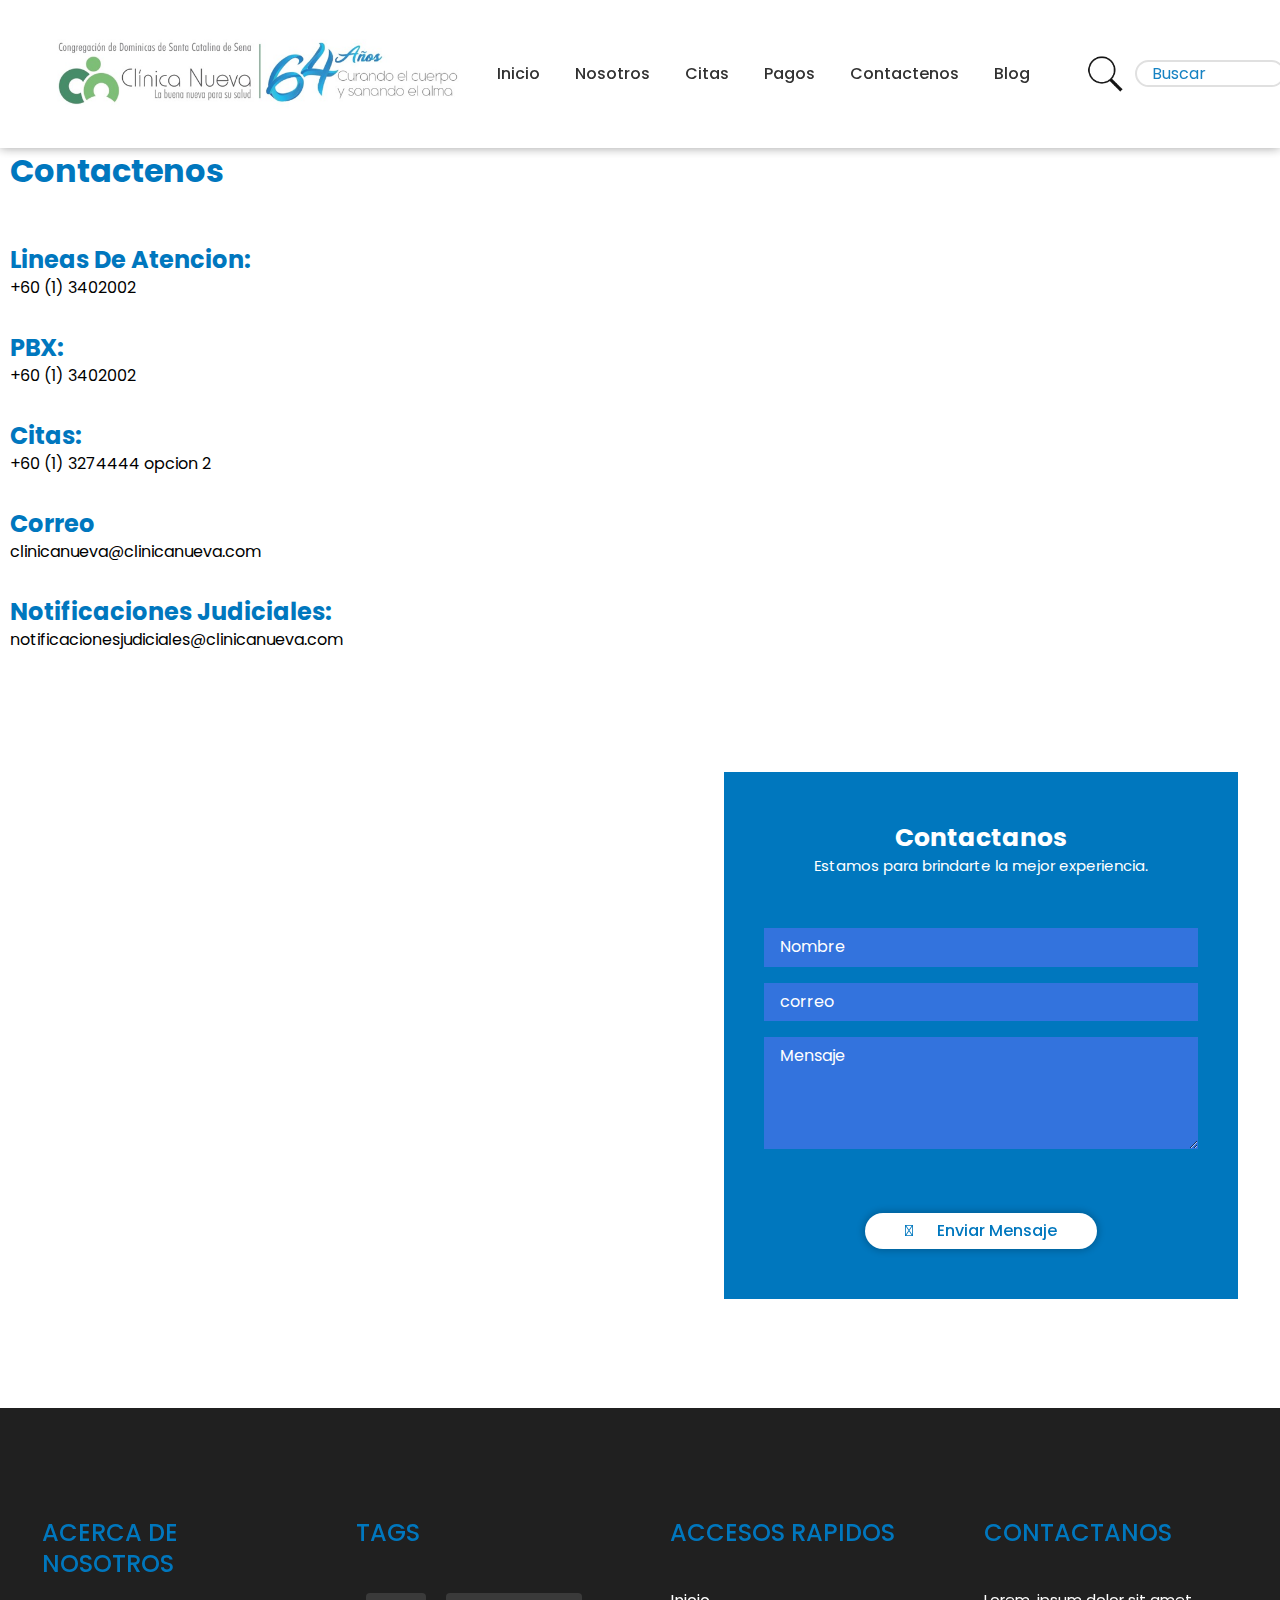
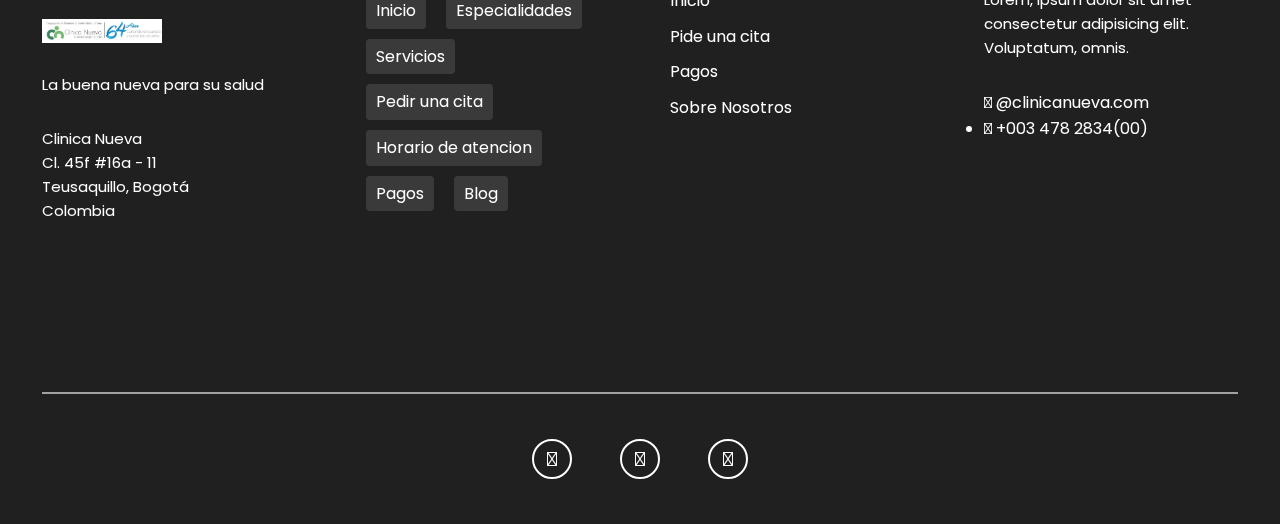
==== commit 868e77c3: "0.63" ====
--- a/contactenos.html
+++ b/contactenos.html
@@ -86,10 +86,9 @@
     <!-- FIN de header -->
 
     <section>
-        <div class="emptyContainer">
-            
-        </div>
+        <div class="emptyContainer">     </div>
     </section>
+    
     <section class="contact">
         <div class="contenedor-contact">
             <h1 class="text-blue">Contactenos<br></h1>
@@ -103,8 +102,7 @@
             <p>clinicanueva@clinicanueva.com</p>
             <h2 class="text-blue"><br>Notificaciones Judiciales:</h2>
             <p>notificacionesjudiciales@clinicanueva.com</p>
-           
-          
+  
         </div>
     </section>
     <section id="contact" class="contact py">
--- a/css/main.css
+++ b/css/main.css
@@ -19,7 +19,6 @@
     margin: 0;
     -webkit-box-sizing: border-box;
     box-sizing: border-box;
-
 }
 
 html {
@@ -188,7 +187,7 @@
     text-align: center;
 }
 
-/* header */
+/* header -----------MENU----------- */
 .header {
     min-height: 10vh;
 }
@@ -329,6 +328,8 @@
     padding: 0 1.5rem;
 }
 
+/* header -----------MENU----------- */
+
 /* INICIO header inner */
 .header-inner {
     padding-top: 1rem;
@@ -373,7 +374,9 @@
 
 /* FIN header inner*/
 
-/* INICIO de slider tipo Banner*/
+/* -------------------------------------------------------- */
+
+/* INICIO de slider de imagenes tipo Banner*/
 #slider {
     position: relative;
     width: 100%;
@@ -436,7 +439,9 @@
 
 /*FIN de slider de imagenes tipo banner*/
 
-/* INICIO info de la clinica    */
+/* ----------------------------------------------------------------------- */
+
+/* INICIO info de la clinica */
 .container-infoclinica {
     display: flex;
     justify-content: center;
@@ -464,7 +469,6 @@
     color: var(--light-color);
     padding: 10px;
     width: 250px;
-
     font-size: 25px;
 }
 
@@ -482,110 +486,9 @@
 
 /* FIN info de la clinica    */
 
-/* INICIO Seccion Especialidades */
-.especialidades {
-    background-color: #ffffff;
-    color: #000000;
-    padding: 50px;
-    margin: 0 auto;
-}
-
-.especialidades h2 {
-    font-size: 50px;
-    font-weight: bold;
-    margin-bottom: 30px;
-}
-
-.especialidades-tabla {
-    margin: 0 auto;
-}
-
-.especialidades-tabla tr {
-    margin: 20px;
-    justify-content: left;
-    padding: 5px 20px;
-}
-
-.especialidades-tabla td {
-    padding: 5px 20px;
-    font-size: large;
-}
-
-.tabs {
-    display: flex;
-    justify-content: center;
-    margin-bottom: 30px;
-}
-
-.tab-link {
-    background-color: #fff;
-    border: none;
-    border-radius: 5px 5px 0 0;
-    color: #0077be;
-    cursor: pointer;
-    font-size: 18px;
-    font-weight: bold;
-    padding: 15px 20px;
-    transition: background-color 2s ease;
-    gap: 2rem;
-}
-
-.tab-link.active {
-    background-color: #0077be;
-    color: #fff;
-}
-
-.tab-content {
-    display: none;
-}
-
-.tab-content.active {
-    display: block;
-}
-
-/* FIN */
-
-/*Inicio de Horario */
-.horario-visitas {
-    margin: 5rem;
-
-}
-
-.grid-horario {
-    display: grid;
-    grid-template-columns: repeat(2, 1fr);
-    grid-template-rows: 1fr;
-    grid-column-gap: 0px;
-    grid-row-gap: 0px;
-    width: 100%;
-    margin: 0 auto;
-}
-
-.divTitulo {
-    grid-area: 1 / 1 / 2 / 2;
-    border-right: solid 2px rgb(109, 119, 255);
-    display: flex;
-    align-items: center;
-    justify-content: right;
-    padding-right: 10rem;
-    font-size: 35px;
-    font-weight: bold;
-    margin-bottom: 15px;
-}
-
-.divContent {
-    grid-area: 1 / 2 / 2 / 3;
-    padding: 5rem;
-}
-
-.divContent h3 {
-    font-size: 25px;
-}
-
-/*FIN de Horario*/
-
-
-/* banner one section */
+/* ----------------------------------------------------------------------- */
+
+/* INICIO Seccion capaccidad Clinica  */
 .banner-one {
     background: -webkit-gradient(linear, left top, left bottom, from(rgba(0, 80, 213, 0.9)), to(rgba(0, 90, 213, 0.85))), url('../images/banner-1-img.png') top/cover no-repeat;
     background: -o-linear-gradient(rgba(0, 80, 213, 0.9), rgba(0, 90, 213, 0.85)), url('../images/banner-1-img.png') top/cover no-repeat;
@@ -667,86 +570,116 @@
     opacity: 0.7;
 }
 
-/* banner two section */
-.banner-two {
-    background: -webkit-gradient(linear, left top, left bottom, from(rgba(0, 80, 213, 0.9)), to(rgba(0, 90, 213, 0.85))), url('../images/banner-two-bg.png') top/cover no-repeat;
-    background: -o-linear-gradient(rgba(0, 80, 213, 0.9), rgba(0, 90, 213, 0.85)), url('../images/banner-two-bg.png') top/cover no-repeat;
-    background: linear-gradient(rgba(0, 80, 213, 0.9), rgba(0, 90, 213, 0.85)), url('../images/banner-two-bg.png') top/cover no-repeat;
-    padding: 13.6rem 0;
-}
-
-.banner-two-left img {
-    max-width: 620px;
-    margin: auto;
-}
-
-.banner-two-right .lead {
-    font-size: 2.2rem;
-    margin-top: 6rem;
-}
-
-.banner-two-right .btn-group {
-    margin-top: 6rem;
-    -webkit-box-pack: center;
-    -ms-flex-pack: center;
+/* FIN Seccion Capaccidad de la clinica
+
+/* ----------------------------------------------------------------------- */
+
+/* INICIO Seccion Especialidades */
+.especialidades {
+    background-color: #ffffff;
+    color: #000000;
+    padding: 50px;
+    margin: 0 auto;
+}
+
+.especialidades h2 {
+    font-size: 50px;
+    font-weight: bold;
+    margin-bottom: 30px;
+}
+
+.especialidades-tabla {
+    margin: 0 auto;
+}
+
+.especialidades-tabla tr {
+    margin: 20px;
+    justify-content: left;
+    padding: 5px 20px;
+}
+
+.especialidades-tabla td {
+    padding: 5px 20px;
+    font-size: large;
+}
+
+.tabs {
+    display: flex;
     justify-content: center;
-}
-
-/* doctors panel */
-.doc-panel-inner {
-    margin-top: 8rem;
-}
-
-.doc-panel-item {
-    margin-bottom: 6rem;
-}
-
-.doc-panel-item:last-child {
-    margin-bottom: 0;
-}
-
-.doc-panel-item .img {
-    position: relative;
-    height: 440px;
-    background-color: var(--light-gray);
-    overflow: hidden;
-    -webkit-box-align: end;
-    -ms-flex-align: end;
-    align-items: flex-end;
-}
-
-.doc-panel-item .img .info {
-    position: absolute;
-    bottom: -100%;
-    left: 0;
-    width: 100%;
-    height: 100px;
-    -webkit-box-orient: vertical;
-    -webkit-box-direction: normal;
-    -ms-flex-direction: column;
-    flex-direction: column;
-    -webkit-transition: var(--transition);
-    -o-transition: var(--transition);
-    transition: var(--transition);
-}
-
-.doc-panel-item .img {
-    max-width: 357px;
-    margin-left: auto;
-    margin-right: auto;
-}
-
-.doc-panel-item:hover .info {
-    bottom: 0;
-}
-
-/* package service */
-.package-service-inner {
-    margin-top: 14rem;
-}
-
-
-/* Servicios */
+    margin-bottom: 30px;
+}
+
+.tab-link {
+    background-color: #fff;
+    border: none;
+    border-radius: 5px 5px 0 0;
+    color: #0077be;
+    cursor: pointer;
+    font-size: 18px;
+    font-weight: bold;
+    padding: 15px 20px;
+    transition: background-color 2s ease;
+    gap: 2rem;
+}
+
+.tab-link.active {
+    background-color: #0077be;
+    color: #fff;
+}
+
+.tab-content {
+    display: none;
+}
+
+.tab-content.active {
+    display: block;
+}
+
+/* FIN seccion Especialidades */
+
+/* ----------------------------------------------------------------------- */
+
+/*Inicio de Horario */
+.horario-visitas {
+    margin: 5rem;
+}
+
+.grid-horario {
+    display: grid;
+    grid-template-columns: repeat(2, 1fr);
+    grid-template-rows: 1fr;
+    grid-column-gap: 0px;
+    grid-row-gap: 0px;
+    width: 100%;
+    margin: 0 auto;
+}
+
+.divTitulo {
+    grid-area: 1 / 1 / 2 / 2;
+    border-right: solid 2px rgb(109, 119, 255);
+    display: flex;
+    align-items: center;
+    justify-content: right;
+    padding-right: 10rem;
+    font-size: 35px;
+    font-weight: bold;
+    margin-bottom: 15px;
+}
+
+.divContent {
+    grid-area: 1 / 2 / 2 / 3;
+    padding: 5rem;
+}
+
+.divContent h3 {
+    font-size: 25px;
+}
+
+/*FIN de seccion de Horario*/
+
+/* ----------------------------------------------------------------------- */
+
+/* INICIO seccion de Servicios */
 .servicios-grid {
     display: grid;
     grid-template-columns: repeat(2, 1fr);
@@ -760,11 +693,19 @@
     grid-area: 1 / 1 / 2 / 2;
 }
 
+.div1service {
+    list-style: none;
+}
+
+.customTable {
+    list-style: none;
+    margin: 0auto;
+}
+
 .div2service {
     grid-area: 1 / 2 / 2 / 3;
 }
 
-/* Servicios */
 .package-service {
     background: -webkit-gradient(linear, left top, left bottom, from(rgba(0, 80, 213, 0.85)), to(rgba(0, 80, 213, 0.95))), url('../images/package-service-img.jpg') center/cover no-repeat;
     background: -o-linear-gradient(rgba(0, 80, 213, 0.85), rgba(0, 80, 213, 0.95)), url('../images/package-service-img.jpg') center/cover no-repeat;
@@ -823,7 +764,11 @@
     margin: 4rem 0;
 }
 
-/* --------- INICIO reconocimientos ------ */
+/* FIN Seccion de Servicios */
+
+/* ----------------------------------------------------------------------- */
+
+/* INICIO de seccion de reconocimientos*/
 .reconocimiento {
     margin: 0 auto;
     background-color: rgb(255, 255, 255);
@@ -831,24 +776,25 @@
 
 .contenedor-r {
     display: grid;
-    grid-template-columns: 1fr 2fr; 
+    grid-template-columns: 1fr 2fr;
     gap: 0px 0px;
-    margin: 0 auto; 
+    margin: 0 auto;
     width: auto;
     max-width: 1000px;
     height: auto;
 }
-.imagen-r { 
-    width: 100%;
-    margin: 0 auto; 
- 
-}
+
+.imagen-r {
+    width: 100%;
+    margin: 0 auto;
+
+}
+
 .texto-r {
     width: 100%;
-   padding-left: 10px;
-   padding-right: 10px;
-}
-
+    padding-left: 10px;
+    padding-right: 10px;
+}
 
 .reconocimiento h1 {
     font-size: 50px;
@@ -863,15 +809,29 @@
 }
 
 .texto-r p {
-    font-size: 18px;   
-}
-
-
-
-/* --------- FIN reconocimientos ------ */
-/* posts section */
+    font-size: 18px;
+}
+
+/* FIN de seccion de reconocimientos */
+
+/* ----------------------------------------------------------------------- */
+
+/* INICIO de testimonios */
+
+
+
+
+
+/* FIN de testimonios */
+
+/* ----------------------------------------------------------------------- */
+
+/* INICIO Seccion de Post de noticias */
 .posts {
-    background-color: var(--light-gray);
+    background-image: url('/images/noticias-bg.jpg');
+    background-size: cover;
+    background-position: center;
+    background-repeat: no-repeat;
 }
 
 .posts-inner {
@@ -912,7 +872,87 @@
     padding-bottom: 0;
 }
 
-/* contact section */
+/* Fin de Seccion post de noticias*/
+
+/* ----------------------------------------------------------------------- */
+
+/*INICIO Seccion de convenios*/
+.convenios {
+    max-width: 1300px;
+    background-color: #ffffff;
+    margin: 0 auto;
+    padding: 2rem;
+    margin-top: 2rem;
+}
+
+.convenios h1 {
+    font-size: 50px;
+}
+
+.convenios-contenedor {}
+
+.convenios-slider {
+    width: 100%;
+    margin: auto;
+    overflow: hidden;
+}
+
+.convenios-slider ul {
+    display: flex;
+    padding: 0;
+    width: 400%;
+    animation: cambio 20s infinite;
+    animation-timing-function: ease-in;
+}
+
+.convenios-slider li {
+    list-style: none;
+    width: 100%;
+}
+
+.convenios-slider img {
+    width: 100%;
+}
+
+@keyframes cambio {
+    0% {
+        margin-left: 0;
+    }
+
+    20% {
+        margin-left: 0;
+    }
+
+    25% {
+        margin-left: -100%;
+    }
+
+    45% {
+        margin-left: -100%;
+    }
+
+    50% {
+        margin-left: -200%;
+    }
+
+    70% {
+        margin-left: -200%;
+    }
+
+    75% {
+        margin-left: -300%;
+    }
+
+    100% {
+        margin-left: -300%;
+    }
+}
+
+/*FIN Seccion de convenios*/
+
+/* ----------------------------------------------------------------------- */
+
+/* INCICIO de seccion contactenos junto a mapa */
 .contact-left {
     margin-bottom: 6rem;
     height: 100%;
@@ -971,7 +1011,11 @@
     margin-right: 2rem;
 }
 
-/* footer */
+/* FIN seccion Contactenos junto a mapa 
+
+/* ----------------------------------------------------------------------- */
+
+/*INICIO de seccion footer */
 .footer {
     background-color: var(--dark-color);
 }
@@ -1069,10 +1113,16 @@
     color: var(--fros-blue-color);
 }
 
-
-
-
-/* Media Queries */
+/* FIN de seccio para footer */
+/* ----------------------------------------------------------------------- */
+/* ----------------------------------------------------------------------- */
+/* -------------------- fin de index ------------------------------------- */
+/* ----------------------------------------------------------------------- */
+/* ----------------------------------------------------------------------- */
+
+
+/*  --------------  MEDIA QUERYS ------------*/
+
 @media(min-width: 450px) {
     .navbar-collapse {
         width: 320px;
@@ -1091,7 +1141,6 @@
         width: 405px;
     }
 }
-
 
 @media(min-width: 768px) {
     .header-inner-left h1 {
@@ -1432,245 +1481,28 @@
     }
 }
 
+/*------------------- FIN DE MEDIA QUERYS ---------------- */
+
 /* transition and animation stopper */
-.resize-animation-stopper * {
-    -webkit-animation: none !important;
-    animation: none !important;
-    -webkit-transition: none !important;
-    -o-transition: none !important;
-    transition: none !important;
-}
+
 
 .info-capacidad {
     grid-template-columns: repeat(5, 1fr);
     column-gap: 2em;
 }
 
-
-
-.testimonial-section {
-    padding: 50px 0;
-    background-color: #f7f7f7;
-}
-
-.testimonial-slider {
-    max-width: 800px;
-    margin: 0 auto;
-}
-
-.testimonial-content {
-    text-align: center;
-}
-
-.testimonial-content img {
-    width: 200px;
-    height: auto;
-    border-radius: 50%;
-    margin-bottom: 20px;
-}
-
-.testimonial-content p {
-    font-size: 18px;
-    line-height: 1.5;
-    color: #555;
-}
-
-
-.testimonios {
-    position: relative;
-    min-height: 70vh;
-    width: 100%;
-    background-color: #f8f8f8;
-    overflow: hidden;
-}
-
-.testimonial-section::before {
-    position: absolute;
-    content: '';
-    width: 2000px;
-    height: 100%;
-    bottom: -70%;
-    border-radius: 50%;
-    background: #3b7cf5;
-}
-
-.testimonios .heading {
-    display: inline-block;
-    position: relative;
-    color: #3b7cf5;
-    font-size: 4vw;
-    padding: 60px;
-    width: 100%;
-    text-align: center;
-    font-weight: 800;
-}
-
-
-.testimonios .heading::before {
-    position: absolute;
-    content: '';
-    width: 15%;
-    height: 7px;
-    left: 50%;
-    transform: translateX(-50%);
-    bottom: 25%;
-    background: #393939;
-}
-
-.testimonios .heading b {
-    color: #fff;
-
-}
-
-.wrapper {
-    width: 100%;
-    display: flex;
-    justify-content: center;
-    flex-wrap: wrap;
-}
-
-.contenedor-testimonios {
-    position: relative;
-    width: 350px;
-    color: #fff;
-    background: #696969;
-    margin: 40px 10px;
-    padding: 30px 20px;
-    border-radius: 3px;
-    transition: 0.3s ease;
-    box-shadow: 0px 4px 4px rgba(85, 85, 85, 0.45);
-
-}
-
-.profile {
-    position: absolute;
-    left: 50%;
-    transform: translateX(-50%);
-    top: -10%;
-    width: 100%;
-    display: block;
-}
-
-.imgBox {
-    position: relative;
-    height: 100px;
-    width: 100px;
-    margin: auto;
-    border: 8px solid #070c0d;
-    border-radius: 50%;
-    overflow: hidden;
-}
-
-.imgBox img {
-    position: absolute;
-    height: 100%;
-    width: 100%;
-    top: 0;
-    left: 0;
-    border-radius: 50%;
-    object-fit: cover;
-    transition: 0.3s ease;
-}
-
-.contenedor-testimonios h2 {
-    padding: 5px 0;
-    text-transform: capitalize;
-    color: #fff;
-    letter-spacing: 1px;
-    text-align: center;
-}
-
-.contenedor-testimonios p {
-    margin-top: 50px;
-    color: #fff;
-    padding: 0 8px;
-    font-size: 15px;
-    opacity: 0.8;
-}
-
-.contenedor-testimonios .left {
-    font-size: 30px;
-    display: block;
-    text-align: left;
-    color: #3b7cf5;
-}
-
-.contenedor-testimonios .right {
-    font-size: 30px;
-    display: block;
-    text-align: right;
-    color: #3b7cf5;
-}
-
-.contenedor-testimonios .social {
-    width: 100%;
-}
-
-.contenedor-testimonios .social i {
-    font-size: 1.2em;
-    color: #fff;
-    padding: 8px;
-    background: rgba(255, 255, 255, 0.671);
-    border-radius: 4px;
-}
-
-
-/* Estilo de la ventana modal */
-.modal {
-    display: none;
-    /* Oculta la ventana modal por defecto */
-    position: fixed;
-    /* Posición fija para mantener la ventana modal en la pantalla */
-    z-index: 1;
-    /* Para que la ventana modal aparezca por encima del resto del contenido */
-    left: 0;
-    top: 0;
-    width: 100%;
-    height: 100%;
-    overflow: auto;
-    /* Permite que el usuario pueda desplazarse si el contenido de la ventana modal es demasiado grande */
-    background-color: rgba(0, 0, 0, 0.4);
-    /* Fondo oscuro semitransparente para destacar la ventana modal */
-}
-
-/* Estilo del contenido de la ventana modal */
-.modal-content {
-    position: relative;
-    background-color: #fefefe;
-    /* Fondo blanco para el contenido de la ventana modal */
-    margin: auto;
-    padding: 0;
-    border: 1px solid #888;
-    width: 80%;
-    max-width: 600px;
-}
-
-/* Estilo del botón para cerrar la ventana modal */
-.close {
-    position: absolute;
-    top: 0;
-    right: 0;
-    color: #aaa;
-    font-size: 28px;
-    font-weight: bold;
-    padding: 10px;
-}
-
-.close:hover,
-.close:focus {
-    color: black;
-    text-decoration: none;
-    cursor: pointer;
-}
-
-/* /////////PESTAÑA CONTACTENOS///////// */
-.emptyContainer{
-    width: 120px;
-    height: 120px;
-}
+/* ---------------------------------------------------------------------------*/
+/* -------------------------PESTAÑA CONTACTENOS-------------------------------*/
+/* ---------------------------------------------------------------------------*/
+
+.emptyContainer {
+    width: 10px;
+    height: 50px;
+}
+
 .contenedor-contact {
-    width: 500px;
-    height: 500px;
+    width: auto;
+    max-height: 650px;
     padding-top: 10rem;
     margin: 0 auto;
     padding: 1rem;
@@ -1682,65 +1514,193 @@
 
 .contenedor-contact p {}
 
-/* ///////////////////////////////////////////////////// */
-.grid-container1{
+/* ---------------------------------------------------------------------------*/
+/* ---------------------------------------------------------------------------*/
+
+
+/* ---------------------------------------------------------------------------*/
+/* -------------------------PESTAÑA NOSOTROS-------------------------------*/
+/* ---------------------------------------------------------------------------*/
+
+.nosotros-contenedor {}
+
+.head-nosotros {
+    background-image: url(/images/bg-iconosmedicos.png);
+    background-position: center;
+    height: 250px;
+    margin: 0 auto;
+    align-items: center;
+    display: flex;
+    justify-content: center;
+}
+
+.head-nosotros h1 {
+    margin: 0 auto;
+    font-size: 50px;
+}
+
+.body-nosotros {
+    padding: 10rem;
+}
+
+.body-nosotros {
+    font-size: 20px;
+    text-shadow: #000000;
+}
+
+.mision-vision {
+    display: grid;
+    grid-template-columns: 1fr 1fr;
+    grid-template-rows: 1fr;
+    grid-column-gap: 10px;
+    grid-row-gap: 0px;
+    padding: 1rem;
+    margin-top: 70px;
+}
+
+.mision {
    
 }
-.Mision { grid-area: Mision; }
-.Vision { grid-area: Vision; }
-
-
-.nosotros-container{
+
+.vision {
+   
+}
+
+.nosotros-contenedor figure {
+    position: relative;
+ 
+    overflow: hidden;
+    cursor: pointer;
+}
+
+.nosotros-contenedor figure img {
+    width: 100%;
+    height: 100%;
+    transition: all 500ms ease-out;
+}
+
+.nosotros-contenedor figure .capa {
+    position: absolute;
+    top: 0;
+    width: 100%;
+    height: 100%;
+    background: rgba(0, 14, 53, 0.911);
+    transition: all 500ms ease-out;
+    opacity: 0;
+    visibility: hidden;
+    text-align: center;
+}
+
+.nosotros-contenedor figure:hover>.capa {
+    opacity: 1;
+    visibility: visible;
+}
+
+.nosotros-contenedor figure:hover>.capa h3 {
+    margin-top: 120px;
+    margin-bottom: 25px;
+}
+
+.nosotros-contenedor figure .capa h3 {
+    color: #a2e5ff;
+    font-size: 50px;
+    font-weight: 400;
+    margin-bottom: 250px;
+    transition: all 500ms ease-out;
+}
+
+.nosotros-contenedor figure .capa p {
+    color: #fff;
+    font-size: 17px;
+    line-height: 1.5;
+    width: 100%;
+    max-width: 600px;
+    margin: auto;
+}
+
+
+
+
+
+
+
+
+
+
+
+
+
+
+
+
+/*
+.grid-container1 {}
+
+.Mision {
+    grid-area: Mision;
+}
+
+.Vision {
+    grid-area: Vision;
+}
+
+
+.nosotros-container {
     width: 60%;
     display: flex;
     justify-content: center;
     align-items: center;
-    height:100hv;
-}
-
-.nosotros-container figure{
+    height: 100hv;
+}
+
+.nosotros-container figure {
     position: relative;
     height: 450px;
     width: 550px;
     overflow: hidden;
     cursor: pointer;
 }
-.nosotros-container figure img{
+
+.nosotros-container figure img {
     width: 100%;
     height: 100%;
-    transition: all 500ms ease-out;   
-}
-.nosotros-container figure .capa{
-position: absolute;
-top: 0;
-width: 100%;
-height: 100%;
-background: rgba(11, 103, 123, 0.6);
-transition: all 500ms ease-out;
-opacity: 0;
-visibility: hidden;
-text-align: center;
-}
-.nosotros-container figure:hover > .capa{
+    transition: all 500ms ease-out;
+}
+
+.nosotros-container figure .capa {
+    position: absolute;
+    top: 0;
+    width: 100%;
+    height: 100%;
+    background: rgba(11, 103, 123, 0.6);
+    transition: all 500ms ease-out;
+    opacity: 0;
+    visibility: hidden;
+    text-align: center;
+}
+
+.nosotros-container figure:hover>.capa {
     opacity: 1;
     visibility: visible;
 }
-.nosotros-container figure:hover > .capa h3{
+
+.nosotros-container figure:hover>.capa h3 {
     margin-top: 70px;
     margin-bottom: 15px;
 }
-.nosotros-container figure .capa h3{
+
+.nosotros-container figure .capa h3 {
     color: #fff;
     font-weight: 400;
     margin-bottom: 250px;
     transition: all 500ms ease-out;
 }
-.nosotros-container figure .capa p{
+
+.nosotros-container figure .capa p {
     color: #fff;
     font-size: 15px;
     line-height: 1.5;
     width: 100%;
     max-width: 420px;
     margin: auto;
-
-}
+}*/